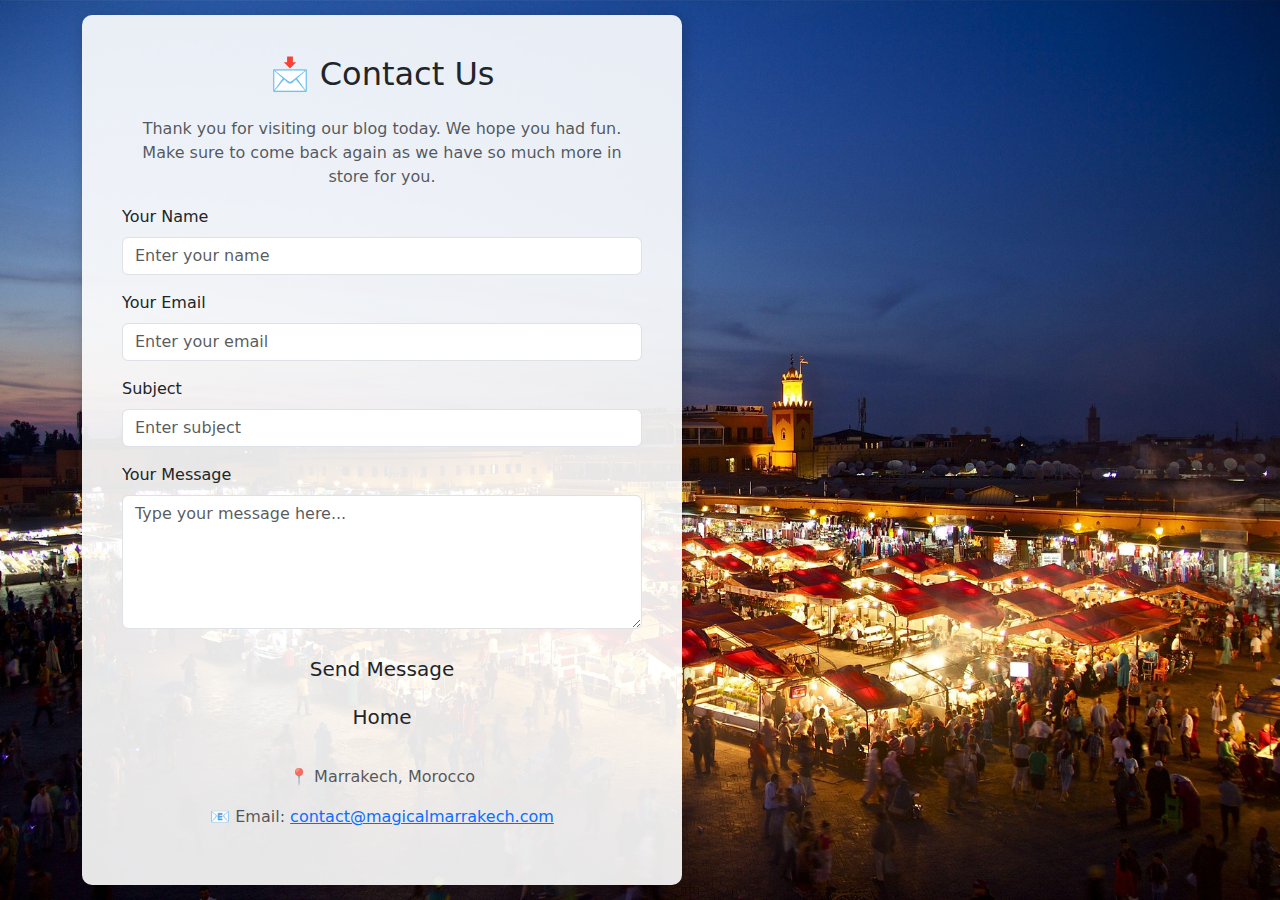
==== pages/contact.html @ a27f899a "Added back to home button." ====
<!DOCTYPE html>
<html lang="en">
<head>
    <meta charset="UTF-8">
    <meta name="viewport" content="width=device-width, initial-scale=1">
    <title>Contact Us - Exploring Magical Marrakech</title>
    <link rel="stylesheet" href="../css/stylesheet.css">
    
    <!-- Bootstrap CSS -->
    <link href="https://cdn.jsdelivr.net/npm/bootstrap@5.3.0/dist/css/bootstrap.min.css" rel="stylesheet">


</head>
<body>

      <!--Contact Form-->

<div class="container">
    <div class="contact-container">
        <h2 class="text-center mb-4">📩 Contact Us</h2>
        <p class="text-center text-muted">Thank you for visiting our blog today. We hope you had fun. Make sure to come back again as we have so much more in store for you.</p>
        
        <form action="https://formspree.io/f/YOUR_FORM_ID" method="POST">
            <!-- Name -->
            <div class="mb-3">
                <label for="name" class="form-label">Your Name</label>
                <input type="text" class="form-control" id="name" name="name" required placeholder="Enter your name">
            </div>

            <!-- Email -->
            <div class="mb-3">
                <label for="email" class="form-label">Your Email</label>
                <input type="email" class="form-control" id="email" name="email" required placeholder="Enter your email">
            </div>

            <!-- Subject -->
            <div class="mb-3">
                <label for="subject" class="form-label">Subject</label>
                <input type="text" class="form-control" id="subject" name="subject" required placeholder="Enter subject">
            </div>

            <!-- Message -->
            <div class="mb-3">
                <label for="message" class="form-label">Your Message</label>
                <textarea class="form-control" id="message" name="message" rows="5" required placeholder="Type your message here..."></textarea>
            </div>

            <!-- Submit Button -->
            <div class="text-center">
                <button type="submit" class="btn btn-custom btn-lg w-100" color="blue">Send Message</button>
            </div>

            <!-- Home button -->
            <div class="text-center">
                <button type="submit" class="btn btn-custom btn-lg w-100" color="blue">Home</button>
            </div>
        </form>

        <!-- Contact Info -->
        <div class="text-center mt-4">
            <p class="text-muted">📍 Marrakech, Morocco</p>
            <p class="text-muted">📧 Email: <a href="mailto:contact@magicalmarrakech.com">contact@magicalmarrakech.com</a></p>
        </div>
    </div>
</div>

<!-- Bootstrap JS -->
<script src="https://cdn.jsdelivr.net/npm/bootstrap@5.3.0/dist/js/bootstrap.bundle.min.js"></script>

</body>
</html>
---- css/stylesheet.css ----
/* Custom Navbar Styling */
.navbar {
    background-color:gold !important; /* Warm Moroccan Red */
    padding: 15px 0;
    transition: all 0.3s ease-in-out;
}

/* Navbar Brand (Title) */
.navbar-brand {
    font-size: 1.8rem;
    font-weight: bold;
    color: black !important;
    font-family: 'Poppins', sans-serif;
    transition: color 0.3s ease-in-out;
}

.navbar-brand:hover {
    color:blue !important; 
}

/* Navbar Links */
.navbar-nav .nav-link {
    font-size: 1.2rem;
    color: blue !important;
    padding: 10px 15px;
    transition: all 0.3s ease-in-out;
    font-weight: 500;
    text-transform: uppercase;
}

/* Hover Effect for Navbar Links */
.navbar-nav .nav-link:hover {
    color: gold !important; /* Golden Highlight */
    background: rgba(255, 255, 255, 0.2);
    border-radius: 5px;
}

/* Active Link Styling */
.navbar-nav .nav-item.active .nav-link {
    color: purple !important;
    font-weight: bold;
}

/* Navbar Toggler */
.navbar-toggler {
    border: none;
    background: coral;
    padding: 8px 10px;
    border-radius: 5px;
}

/* Navbar Toggler Icon */
.navbar-toggler-icon {
    filter: invert(1);
}

/* Responsive Navbar */
@media (max-width: 991px) {
    .navbar-nav {
        text-align: center;
    }
    .navbar-nav .nav-link {
        display: block;
        padding: 12px;
    }
}

/*Carousel style*/

 /* Carousel container with padding */
 .carousel-container {
    padding: 20px; /* Adds padding around the carousel */
    max-width: 90vw; /* Keeps it slightly smaller than the full width */
    margin: auto;
}

/* Ensure images fit nicely with padding */
.carousel-item img {
    width: 100%; /* Ensures images scale to the container width */
    height: 80vh; /* Adjust height for a balanced look */
    object-fit: contain; /* Ensures full image is visible without cropping */
    border-radius: 20px; /* Optional: Adds rounded corners */
    padding: 20px; /* Adds spacing inside each slide */
}

/* Reverse slide direction */
.carousel-inner {
    display: flex;
    flex-direction: row-reverse;
}

/* Smooth transition */
.carousel-item {
    transition: transform 3s ease-in-out;
}

        /* Full-page background */
        body {
            background: url('../images/jemaa_al_fnaa.jpg') no-repeat center center/cover;
            height: 100vh; /* Full height */
            display: flex;
            align-items: center; /* Centers vertically */
            justify-content: center; /* Centers horizontally */
        }

        /* Contact Form Container */
        .contact-container {
            max-width: 600px;
            padding: 40px;
            background: rgba(255, 255, 255, 0.9); /* Transparent background for readability */
            border-radius: 10px;
            box-shadow: 2px 2px 15px rgba(0, 0, 0, 0.2);
        }

        /* Button Styling */
        .btn-custom {
            background-color: blue;
            color:white;
            border: none;
        }

        .btn-custom:hover {
            background-color: gold;
        }
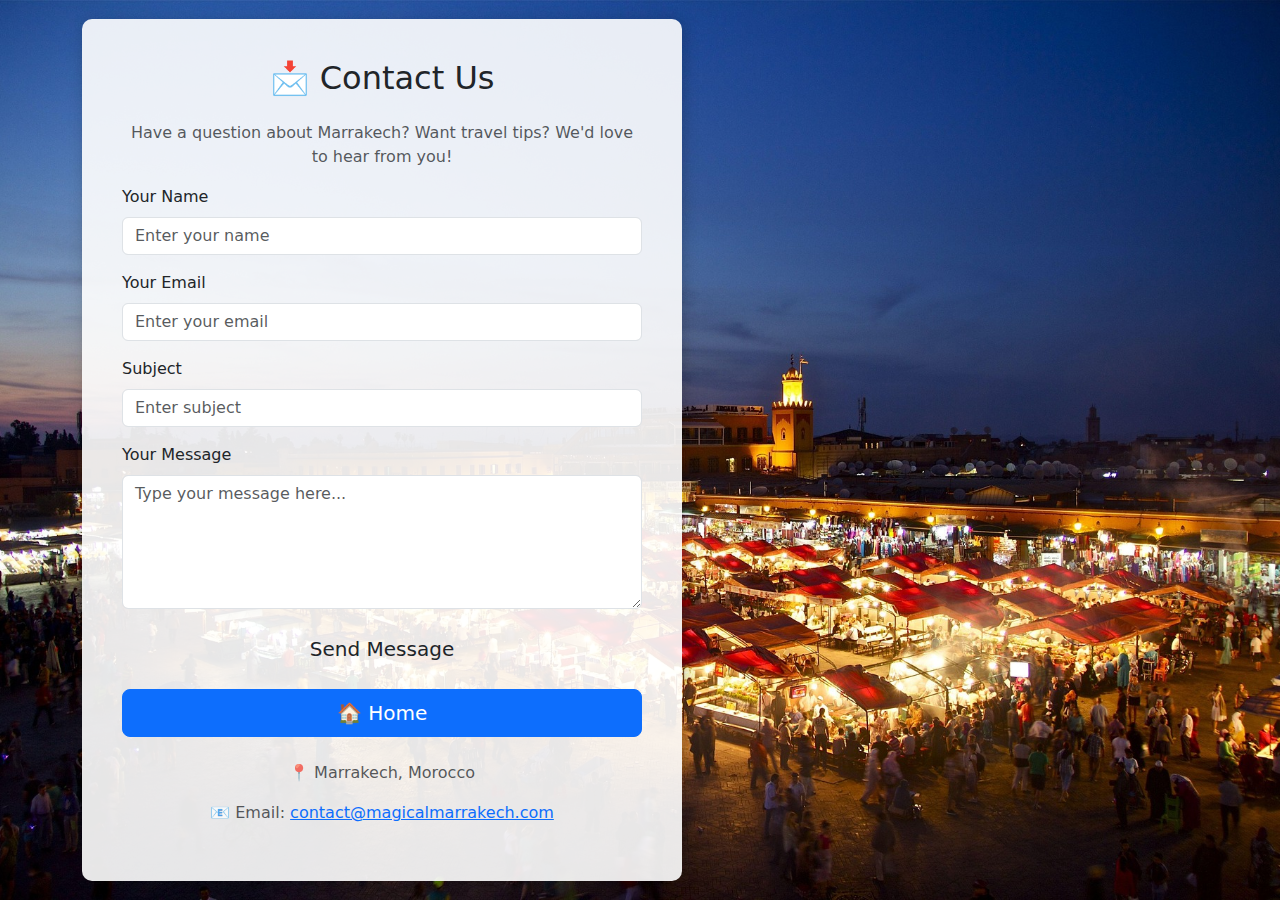
==== commit 8c911b00: "Updated contact form." ====
--- a/pages/contact.html
+++ b/pages/contact.html
@@ -15,54 +15,55 @@
 
       <!--Contact Form-->
 
-<div class="container">
-    <div class="contact-container">
-        <h2 class="text-center mb-4">📩 Contact Us</h2>
-        <p class="text-center text-muted">Thank you for visiting our blog today. We hope you had fun. Make sure to come back again as we have so much more in store for you.</p>
-        
-        <form action="https://formspree.io/f/YOUR_FORM_ID" method="POST">
-            <!-- Name -->
-            <div class="mb-3">
-                <label for="name" class="form-label">Your Name</label>
-                <input type="text" class="form-control" id="name" name="name" required placeholder="Enter your name">
+      <div class="container">
+        <div class="contact-container">
+            <h2 class="text-center mb-4">📩 Contact Us</h2>
+            <p class="text-center text-muted">Have a question about Marrakech? Want travel tips? We'd love to hear from you!</p>
+            
+            <form action="https://formspree.io/f/YOUR_FORM_ID" method="POST">
+                <!-- Name -->
+                <div class="mb-3">
+                    <label for="name" class="form-label">Your Name</label>
+                    <input type="text" class="form-control" id="name" name="name" required placeholder="Enter your name">
+                </div>
+    
+                <!-- Email -->
+                <div class="mb-3">
+                    <label for="email" class="form-label">Your Email</label>
+                    <input type="email" class="form-control" id="email" name="email" required placeholder="Enter your email">
+                </div>
+    
+                <!-- Subject -->
+                <div class="mb-3">
+                    <label for="subject" class="form-label">Subject</label>
+                    <input type="text" class="form-control" id="subject" name="subject" required placeholder="Enter subject">
+                </div>
+    
+                <!-- Message -->
+                <div class="mb-3">
+                    <label for="message" class="form-label">Your Message</label>
+                    <textarea class="form-control" id="message" name="message" rows="5" required placeholder="Type your message here..."></textarea>
+                </div>
+    
+                <!-- Submit Button -->
+                <div class="text-center">
+                    <button type="submit" class="btn btn-custom btn-lg w-100">Send Message</button>
+                </div>
+            </form>
+    
+            <!-- Home Button -->
+            <div class="text-center mt-3">
+                <a href="index.html" class="btn btn-primary btn-lg w-100">🏠 Home</a>
             </div>
-
-            <!-- Email -->
-            <div class="mb-3">
-                <label for="email" class="form-label">Your Email</label>
-                <input type="email" class="form-control" id="email" name="email" required placeholder="Enter your email">
+    
+            <!-- Contact Info -->
+            <div class="text-center mt-4">
+                <p class="text-muted">📍 Marrakech, Morocco</p>
+                <p class="text-muted">📧 Email: <a href="mailto:contact@magicalmarrakech.com">contact@magicalmarrakech.com</a></p>
             </div>
-
-            <!-- Subject -->
-            <div class="mb-3">
-                <label for="subject" class="form-label">Subject</label>
-                <input type="text" class="form-control" id="subject" name="subject" required placeholder="Enter subject">
-            </div>
-
-            <!-- Message -->
-            <div class="mb-3">
-                <label for="message" class="form-label">Your Message</label>
-                <textarea class="form-control" id="message" name="message" rows="5" required placeholder="Type your message here..."></textarea>
-            </div>
-
-            <!-- Submit Button -->
-            <div class="text-center">
-                <button type="submit" class="btn btn-custom btn-lg w-100" color="blue">Send Message</button>
-            </div>
-
-            <!-- Home button -->
-            <div class="text-center">
-                <button type="submit" class="btn btn-custom btn-lg w-100" color="blue">Home</button>
-            </div>
-        </form>
-
-        <!-- Contact Info -->
-        <div class="text-center mt-4">
-            <p class="text-muted">📍 Marrakech, Morocco</p>
-            <p class="text-muted">📧 Email: <a href="mailto:contact@magicalmarrakech.com">contact@magicalmarrakech.com</a></p>
         </div>
     </div>
-</div>
+    
 
 <!-- Bootstrap JS -->
 <script src="https://cdn.jsdelivr.net/npm/bootstrap@5.3.0/dist/js/bootstrap.bundle.min.js"></script>
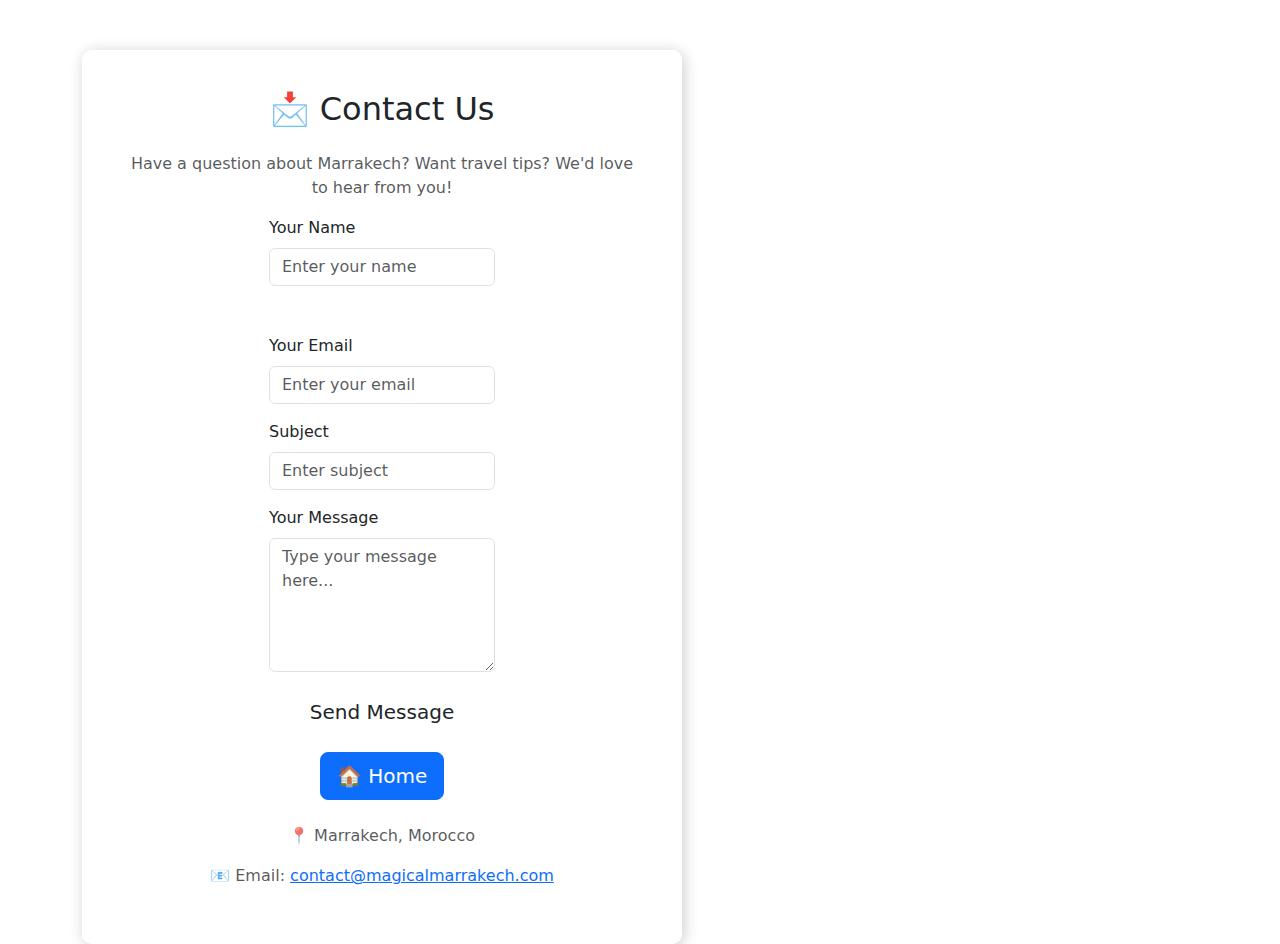
==== commit a604a606: "Modified cintact form css." ====
--- a/pages/contact.html
+++ b/pages/contact.html
@@ -22,7 +22,7 @@
             
             <form action="https://formspree.io/f/YOUR_FORM_ID" method="POST">
                 <!-- Name -->
-                <div class="mb-3">
+                <div class="mb-5">
                     <label for="name" class="form-label">Your Name</label>
                     <input type="text" class="form-control" id="name" name="name" required placeholder="Enter your name">
                 </div>
@@ -53,7 +53,7 @@
     
             <!-- Home Button -->
             <div class="text-center mt-3">
-                <a href="index.html" class="btn btn-primary btn-lg w-100">🏠 Home</a>
+                <a href="./index_home.html" class="btn btn-primary btn-lg w-100">🏠 Home</a>
             </div>
     
             <!-- Contact Info -->
--- a/css/stylesheet.css
+++ b/css/stylesheet.css
@@ -94,23 +94,20 @@
     transition: transform 3s ease-in-out;
 }
 
-        /* Full-page background */
-        body {
-            background: url('../images/jemaa_al_fnaa.jpg') no-repeat center center/cover;
-            height: 100vh; /* Full height */
-            display: flex;
-            align-items: center; /* Centers vertically */
-            justify-content: center; /* Centers horizontally */
-        }
-
-        /* Contact Form Container */
-        .contact-container {
-            max-width: 600px;
-            padding: 40px;
-            background: rgba(255, 255, 255, 0.9); /* Transparent background for readability */
-            border-radius: 10px;
-            box-shadow: 2px 2px 15px rgba(0, 0, 0, 0.2);
-        }
+       /* Contact Form Container */
+       .contact-container {
+        display: flex;
+        flex-direction: column;
+        justify-content: center;
+        align-items: center;
+        width: 100%;
+        max-width: 600px;
+        padding: 40px;
+        background: rgba(255, 255, 255, 0.9); /* Transparent background for readability */
+        border-radius: 10px;
+        box-shadow: 2px 2px 15px rgba(0, 0, 0, 0.2);
+        margin-top: 50px; /* Added space above */
+    }
 
         /* Button Styling */
         .btn-custom {
@@ -121,4 +118,14 @@
 
         .btn-custom:hover {
             background-color: gold;
+        }
+
+/* Apply styles only to the contact page */
+        body.contact-page {
+            background: url('../images/jemaa_al_fnaa.jpg') no-repeat center center/cover;
+            min-height: 100vh; /* Full height */
+            display: flex;
+            justify-content: center; /* Centers horizontally */
+            align-items: center; /* Centers vertically */
+            padding: 20px; /* Prevents overflow on small screens */
         }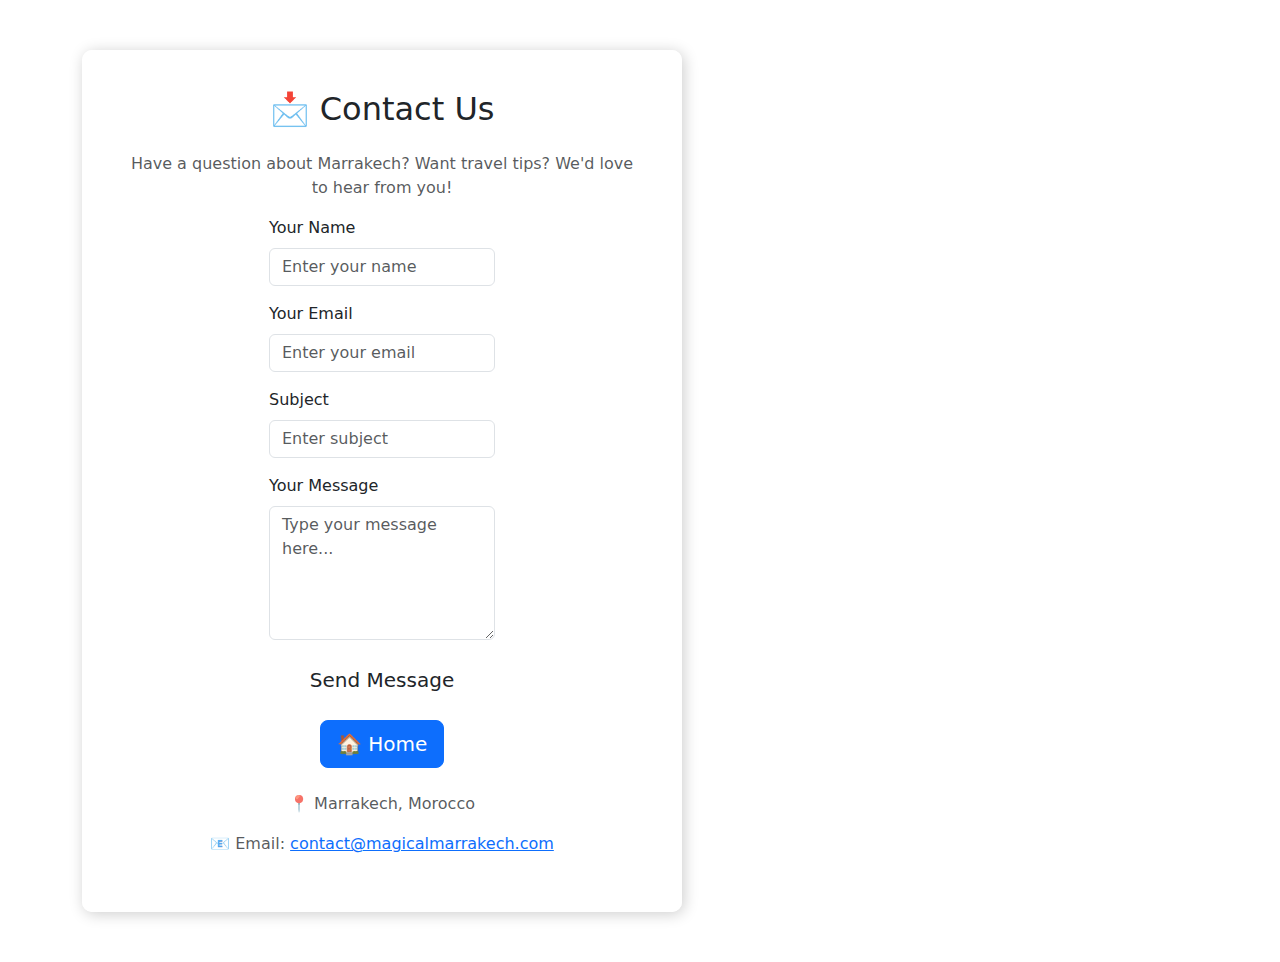
==== commit a1071152: "gallery edits." ====
--- a/pages/contact.html
+++ b/pages/contact.html
@@ -22,7 +22,7 @@
             
             <form action="https://formspree.io/f/YOUR_FORM_ID" method="POST">
                 <!-- Name -->
-                <div class="mb-5">
+                <div class="mb-3">
                     <label for="name" class="form-label">Your Name</label>
                     <input type="text" class="form-control" id="name" name="name" required placeholder="Enter your name">
                 </div>
--- a/css/stylesheet.css
+++ b/css/stylesheet.css
@@ -107,6 +107,7 @@
         border-radius: 10px;
         box-shadow: 2px 2px 15px rgba(0, 0, 0, 0.2);
         margin-top: 50px; /* Added space above */
+        margin-bottom: 50px; 
     }
 
         /* Button Styling */
